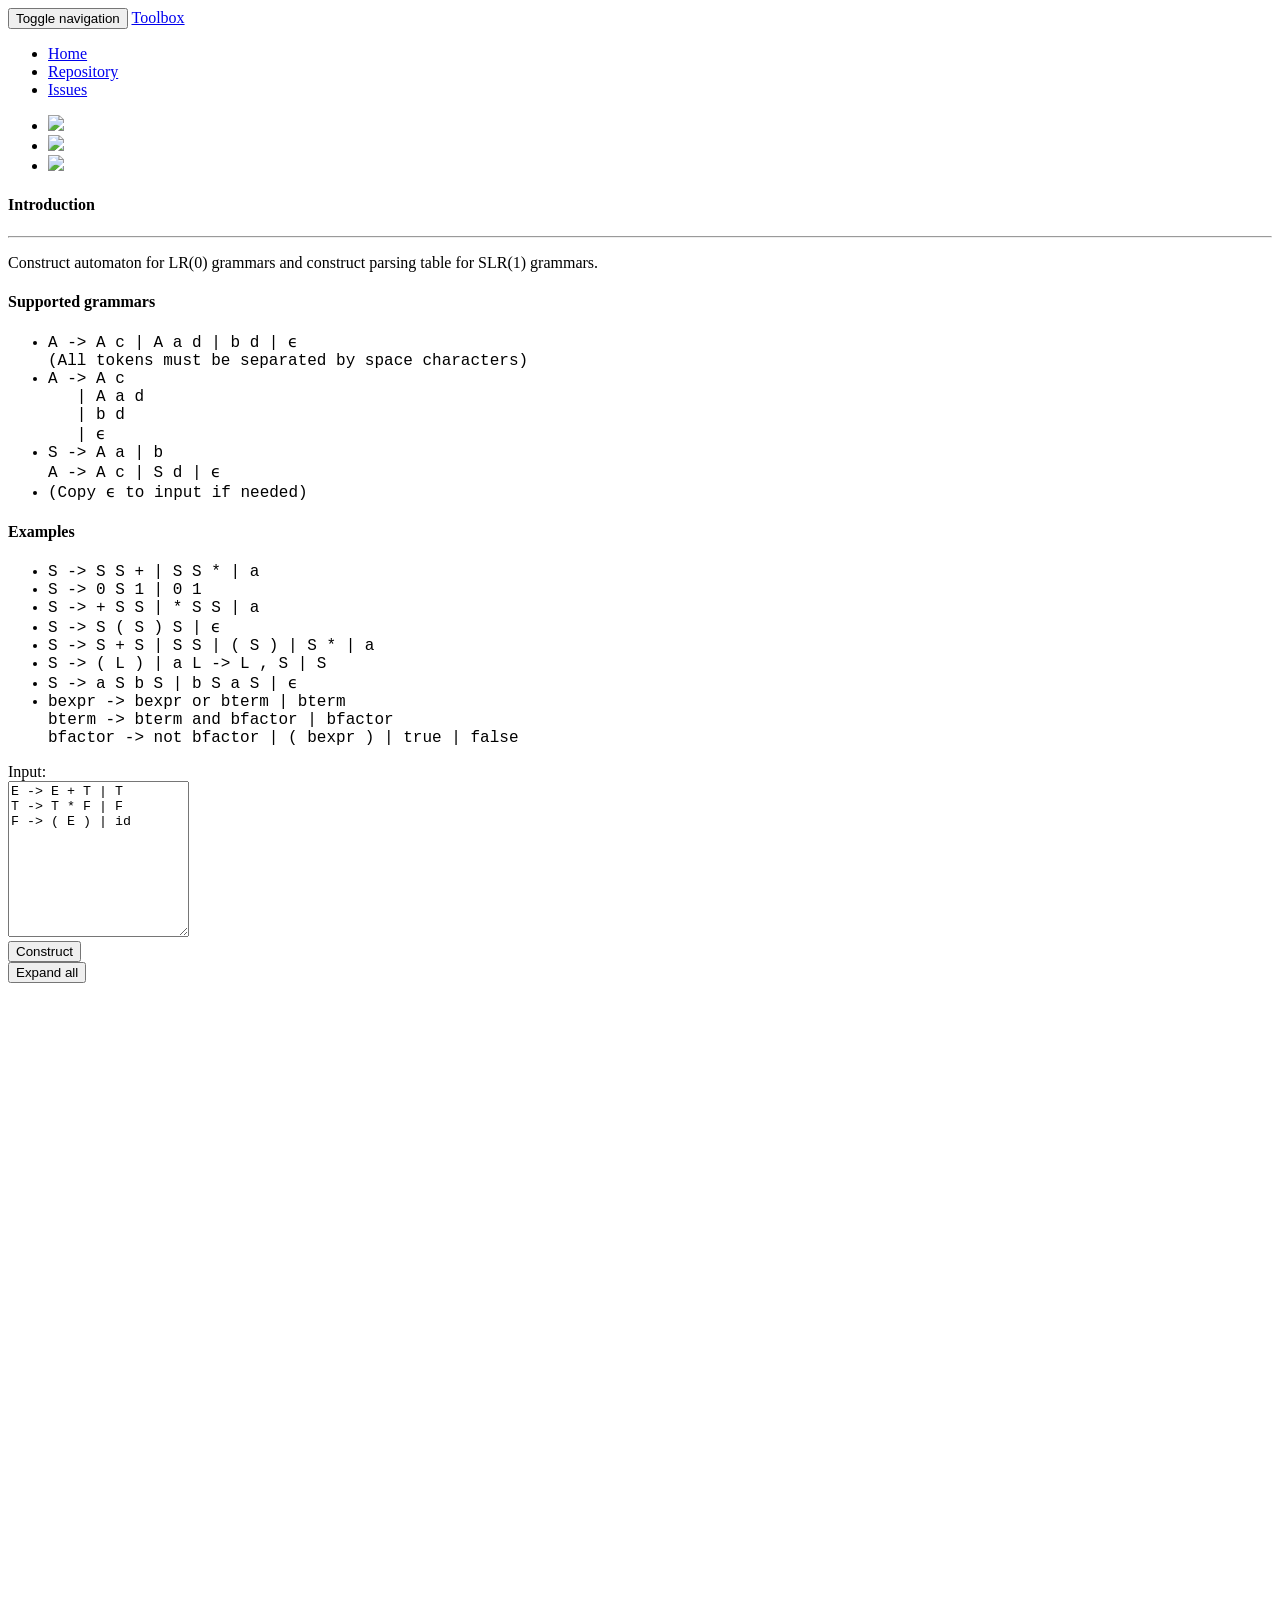
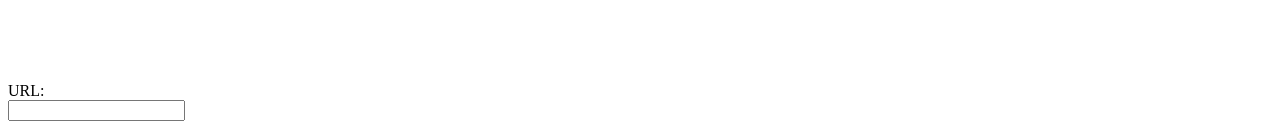
==== lr0.html @ 64e1bd09 "Step by step simulation working" ====
<!DOCTYPE html>
<html>
  <head>
    <title>LR(0)/SLR(1)</title>
    <meta charset="UTF-8">
    <meta http-equiv="X-UA-Compatible" content="IE=edge" />
    <meta name="viewport" content="width=device-width,initial-scale=1,user-scalable=no" />
    <meta name="google-site-verification" content="tXyJhIUjwgDkdY4scPFF1nBiVW9co3-HjowXazdoL7I" />
    <link rel="stylesheet" href="./lib/css/bootstrap.min.css">
    <link rel="stylesheet" href="./lib/css/ripples.min.css">
    <link rel="stylesheet" href="./lib/css/bootstrap-material-design.min.css">
    <link rel="stylesheet" href="./css/toolbox.css">
    <link rel="stylesheet" href="./css/lr0.css">
  </head>
  <body>
    <nav class="navbar navbar-default navbar-fixed-top">
      <div class="container">
        <div class="navbar-header">
          <button type="button" class="navbar-toggle collapsed" data-toggle="collapse" data-target="#navbar" aria-expanded="false" aria-controls="navbar">
            <span class="sr-only">Toggle navigation</span>
            <span class="icon-bar"></span>
            <span class="icon-bar"></span>
            <span class="icon-bar"></span>
          </button>
          <a class="navbar-brand" href="/toolbox">Toolbox</a>
        </div>
        <div id="navbar" class="collapse navbar-collapse">
          <ul class="nav navbar-nav">
            <li class="active"><a href="/toolbox">Home</a></li>
            <li><a href="https://github.com/CyberZHG/toolbox">Repository</a></li>
            <li><a href="https://github.com/CyberZHG/toolbox/issues">Issues</a></li>
          </ul>
          <ul class="nav navbar-nav navbar-right hidden-xs">
            <li class="hidden-sm hidden-xs">
              <a href="https://github.com/CyberZHG/toolbox/issues">
                <img src="https://img.shields.io/github/issues/CyberZHG/toolbox.svg?maxAge=2592000">
              </a>
            </li>
            <li class="hidden-md hidden-sm hidden-xs">
              <a href="https://github.com/CyberZHG/toolbox/graphs/contributors">
                <img src="https://img.shields.io/github/contributors/CyberZHG/toolbox.svg?maxAge=2592000">
              </a>
            </li>
            <li>
              <a href="https://github.com/CyberZHG/toolbox">
                <img src="https://img.shields.io/github/stars/CyberZHG/toolbox.svg?style=social&label=Star&maxAge=2592000">
              </a>
            </li>
          </ul>
        </div>
      </div>
    </nav>

    <div class="container-fluid container-body">
<!-- Body Begin -->
<link rel="stylesheet" href="./css/automata.css">

<div class="row">
  <span class="col-md-2">
    <div class="well">
      <h4>Introduction</h4>
      <hr>
      <p>
        Construct automaton for LR(0) grammars and construct parsing table for SLR(1) grammars.
      </p>
    </div>
  </span>
  <span class="col-md-5">
    <div class="well">
      <h4>Supported grammars</h4>
      <ul>
        <li>A -> A c | A a d | b d | ϵ <br>(All tokens must be separated by space characters)</li>
        <li>A -> A c <br>&nbsp;&nbsp;&nbsp;| A a d <br>&nbsp;&nbsp;&nbsp;| b d <br>&nbsp;&nbsp;&nbsp;| ϵ </li>
        <li>S -> A a | b<br>A -> A c | S d | ϵ</li>
        <li>(Copy ϵ to input if needed)</li>
      </ul>
    </div>
  </span>
  <span class="col-md-5">
    <div class="well">
      <h4>Examples</h4>
      <ul>
        <li>S -> S S + | S S * | a</li>
        <li>S -> 0 S 1 | 0 1</li>
        <li>S -> + S S | * S S | a</li>
        <li>S -> S ( S ) S | ϵ</li>
        <li>S -> S + S | S S | ( S ) | S * | a</li>
        <li>S -> ( L ) | a L -> L , S | S</li>
        <li>S -> a S b S | b S a S | ϵ</li>
        <li>
            bexpr -> bexpr or bterm | bterm <br>
            bterm -> bterm and bfactor | bfactor <br>
            bfactor -> not bfactor | ( bexpr ) | true | false
        </li>
      </ul>
    </div>
  </span>
</div>

<div class="row">
  <div class="form-group">
    <label for="input_grammar" class="col-md-1 control-label">Input: </label>
    <div class="col-md-11">
<textarea type="text" class="form-control" id="input_grammar" rows="10" placeholder="">
E -> E + T | T
T -> T * F | F
F -> ( E ) | id
</textarea>
    </div>
  </div>
</div>
<div class="row">
  <div class="col-md-offset-10 col-md-2">
    <button id="button_construct" class="btn btn-raised btn-block btn-primary">Construct</button>
  </div>
</div>
<div id="alert_error" class="alert alert-dismissible alert-danger" hidden>
  <button type="button" class="close" data-dismiss="alert">×</button>
  <strong>Invalid Grammar</strong>
  <p id="p_error"></p>
</div>
<div class="row" id="tool_row">
  <div id="step_column">
    <div id="step_panel" class="well"></div>
    <button id="button_expand_all" class="btn btn-raised btn-default btn-block">Expand all</button>
  </div>
  <div id="graph_column">
    <svg id="svg"><g></g></svg>
  </div>
</div>
<div class="row">
  <div id="parsing_table" class="col-xs-12">
  </div>
</div>
<div class="row">
  <div class="form-group">
    <label for="input_url" class="col-md-1 control-label">URL: </label>
    <div class="col-md-11">
      <input type="text" class="form-control" id="input_url" readonly>
    </div>
  </div>
</div>

<script src="./lib/js/d3.v3.min.js"></script>
<script src="./lib/js/dagre-d3.min.js"></script>
<script src="./js/syntax.js"></script>
<script src="./js/automata.js"></script>

<!-- Body End -->
    </div>

    <script src="./lib/js/jquery.min.js"></script>
    <script src="./lib/js/bootstrap.min.js"></script>
    <script src="./lib/js/ripples.min.js"></script>
    <script src="./lib/js/material.min.js"></script>
    <script src="./js/lr0.js"></script>
    <script>
    $(function() {
        $.material.init();
    });
    </script>

    <!-- Google Analytics -->
    <script>
      (function(i,s,o,g,r,a,m){i['GoogleAnalyticsObject']=r;i[r]=i[r]||function(){
      (i[r].q=i[r].q||[]).push(arguments)},i[r].l=1*new Date();a=s.createElement(o),
      m=s.getElementsByTagName(o)[0];a.async=1;a.src=g;m.parentNode.insertBefore(a,m)
      })(window,document,'script','https://www.google-analytics.com/analytics.js','ga');

      ga('create', 'UA-75616109-2', 'auto');
      ga('send', 'pageview');
    </script>

  </body>
</html>
---- css/lr0.css ----
.well li,
#input_grammar,
#output_grammar,
table,
tspan {
    font-family: "Courier New", "Consolas", "Monaco", "Lucida Console", "Liberation Mono", "Menlo", monospace;
}

#step_panel .step-state {
    margin-bottom: 6px;
}

#step_panel .step-state-name {
    display: inline-block;
    font-weight: bold;
    margin-right: 8px;
}

#step_panel .step-symbols .btn {
    margin-right: 4px;
}

#step_panel .step-symbol {
    background-color: #fff;
    color: #000;
    font-weight: bold;
    border: 1px solid #000;
}

#step_panel .step-symbol.visited {
    background-color: #c8f7c5;
}

#tool_row {
    display: flex;
    width: 100%;
    margin-left: 0;
    margin-right: 0;
    align-items: flex-start;
}

#step_column {
    flex: 0 0 300px;
    width: 300px;
    max-width: 300px;
    padding: 0 10px 0 0;
}

#graph_column {
    flex: 1 1 auto;
    width: auto;
    min-width: 0;
    padding: 0;
    margin: 0;
    overflow-x: auto;
    overflow-y: auto;
    height: calc(100vh - 180px);
}

#svg {
    display: block;
    margin: 0;
}

#svg g.node.newly-added rect {
    stroke: #ff5722;   
    stroke-width: 3;
}

#svg g.node.edge-source rect {
    stroke: #4caf50;  
    stroke-width: 3;
}

#svg g.edgePath.edge-new path {
    stroke: #1e88e5;  
    stroke-width: 3;
}
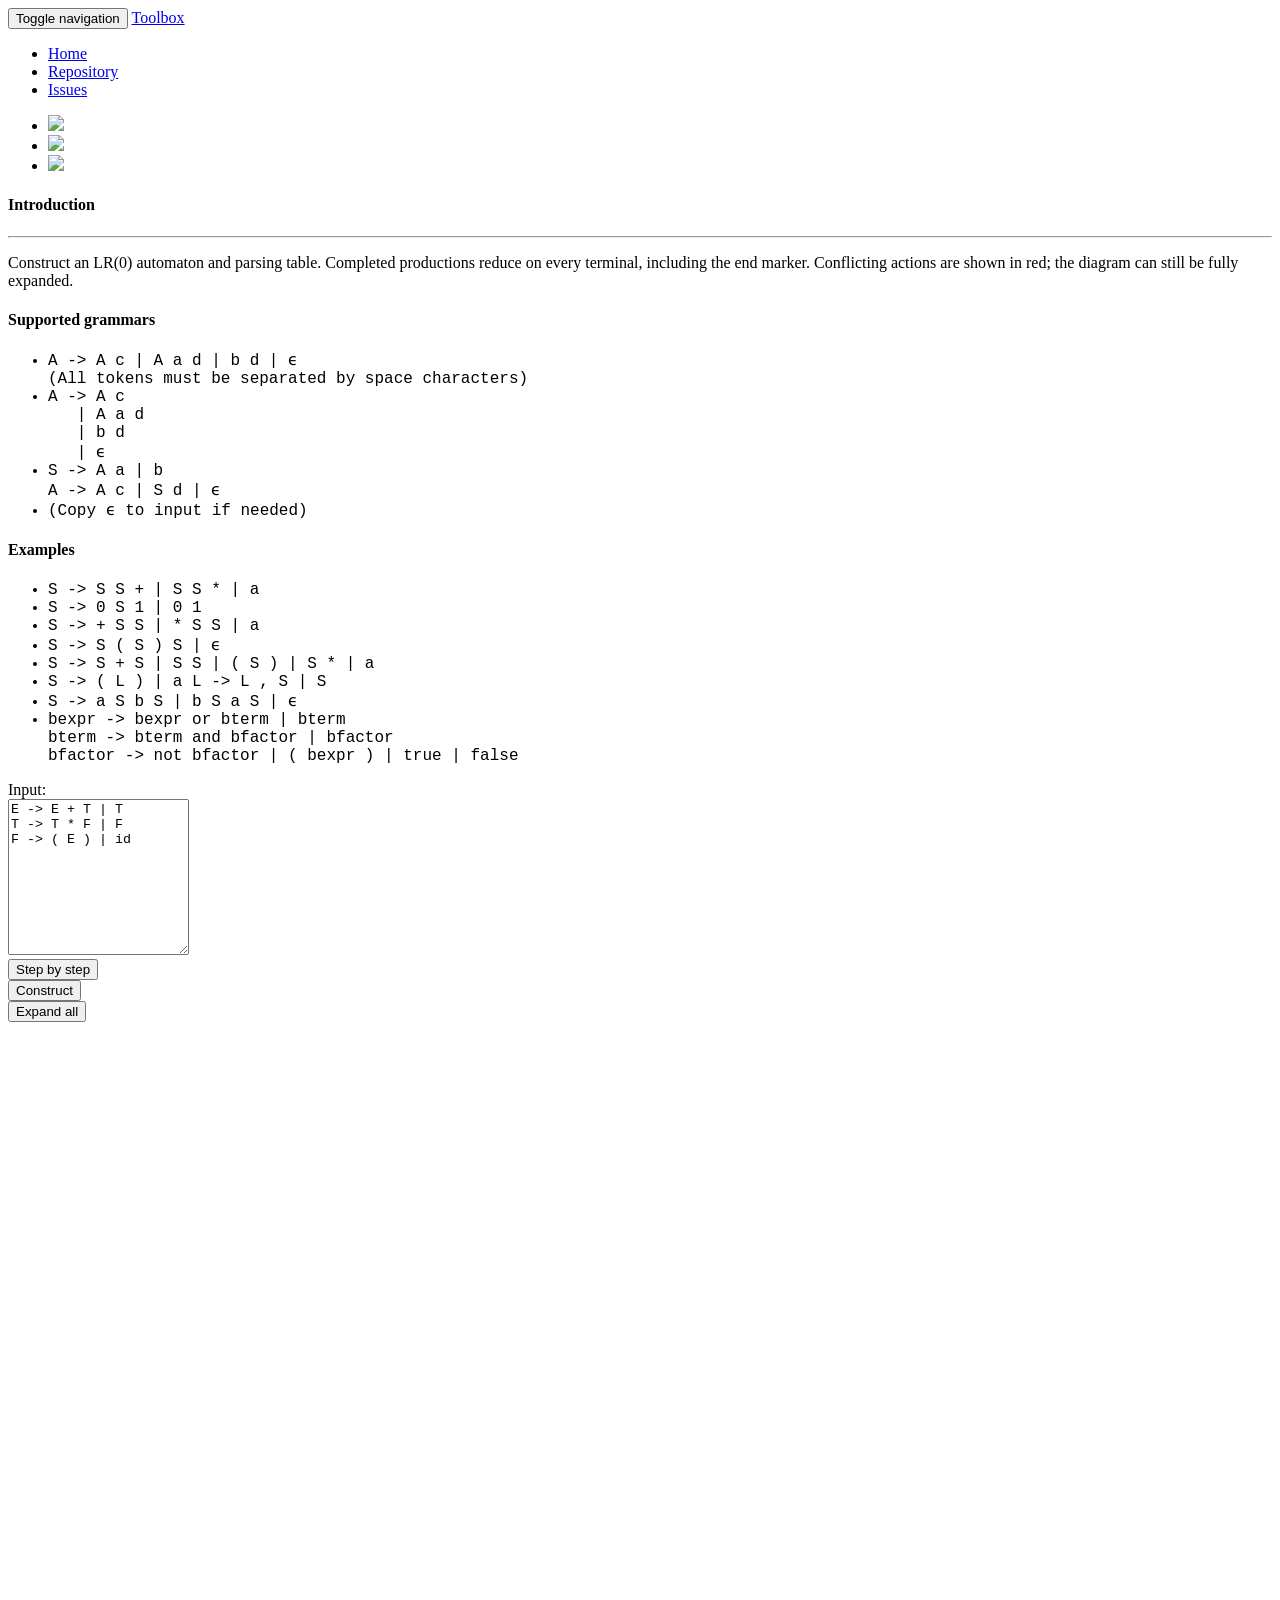
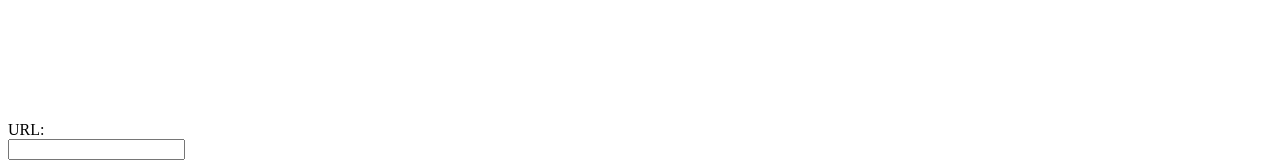
==== commit 62e92c00: "big refactor for slr1 and lr0. Common code reused again." ====
--- a/lr0.html
+++ b/lr0.html
@@ -1,7 +1,7 @@
 <!DOCTYPE html>
 <html>
   <head>
-    <title>LR(0)/SLR(1)</title>
+    <title>LR(0)</title>
     <meta charset="UTF-8">
     <meta http-equiv="X-UA-Compatible" content="IE=edge" />
     <meta name="viewport" content="width=device-width,initial-scale=1,user-scalable=no" />
@@ -61,7 +61,7 @@
       <h4>Introduction</h4>
       <hr>
       <p>
-        Construct automaton for LR(0) grammars and construct parsing table for SLR(1) grammars.
+        Construct an LR(0) automaton and parsing table. Completed productions reduce on every terminal, including the end marker. Conflicting actions are shown in red; the diagram can still be fully expanded.
       </p>
     </div>
   </span>
@@ -110,7 +110,10 @@
   </div>
 </div>
 <div class="row">
-  <div class="col-md-offset-10 col-md-2">
+  <div class="col-md-offset-8 col-md-2">
+    <button id="button_step" class="btn btn-raised btn-block btn-default">Step by step</button>
+  </div>
+  <div class="col-md-2">
     <button id="button_construct" class="btn btn-raised btn-block btn-primary">Construct</button>
   </div>
 </div>
@@ -146,6 +149,9 @@
 <script src="./js/syntax.js"></script>
 <script src="./js/automata.js"></script>
 
+
+<script src="./js/lr_parser.js"></script>
+
 <!-- Body End -->
     </div>
 
